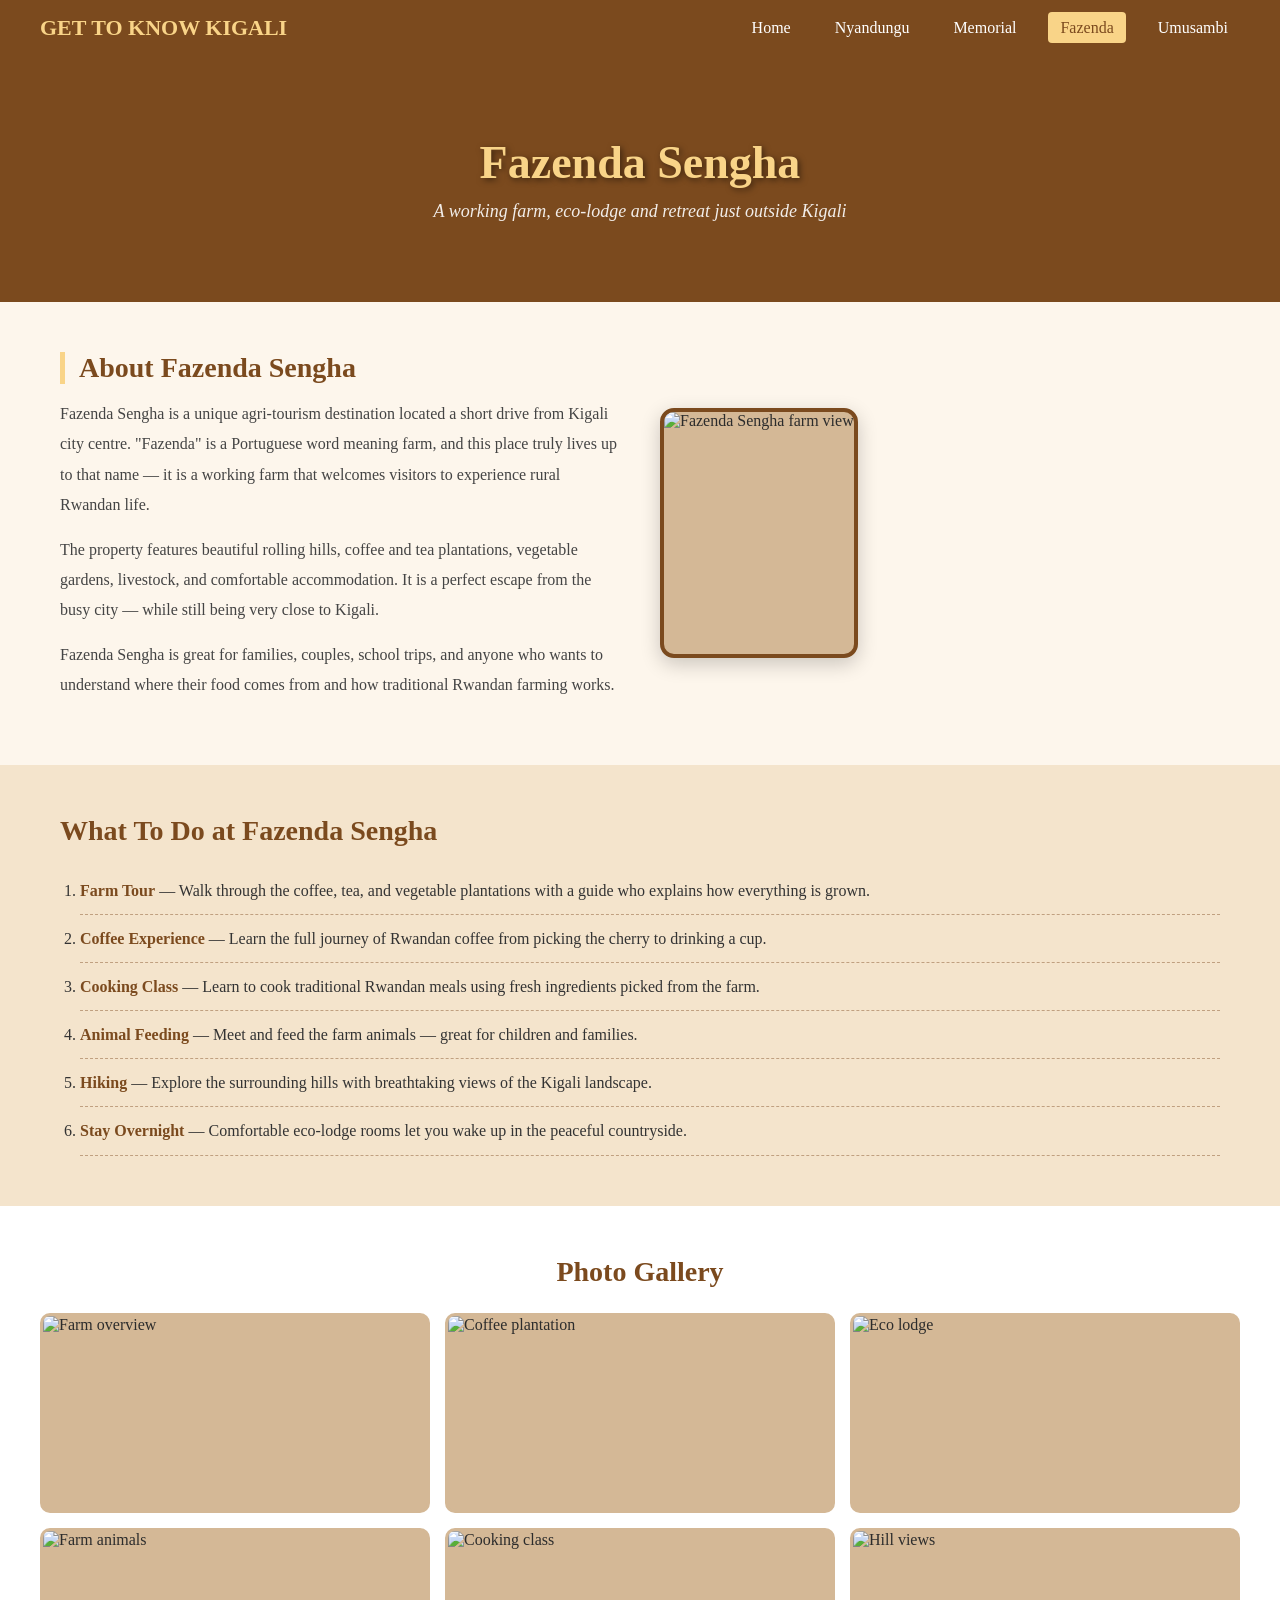
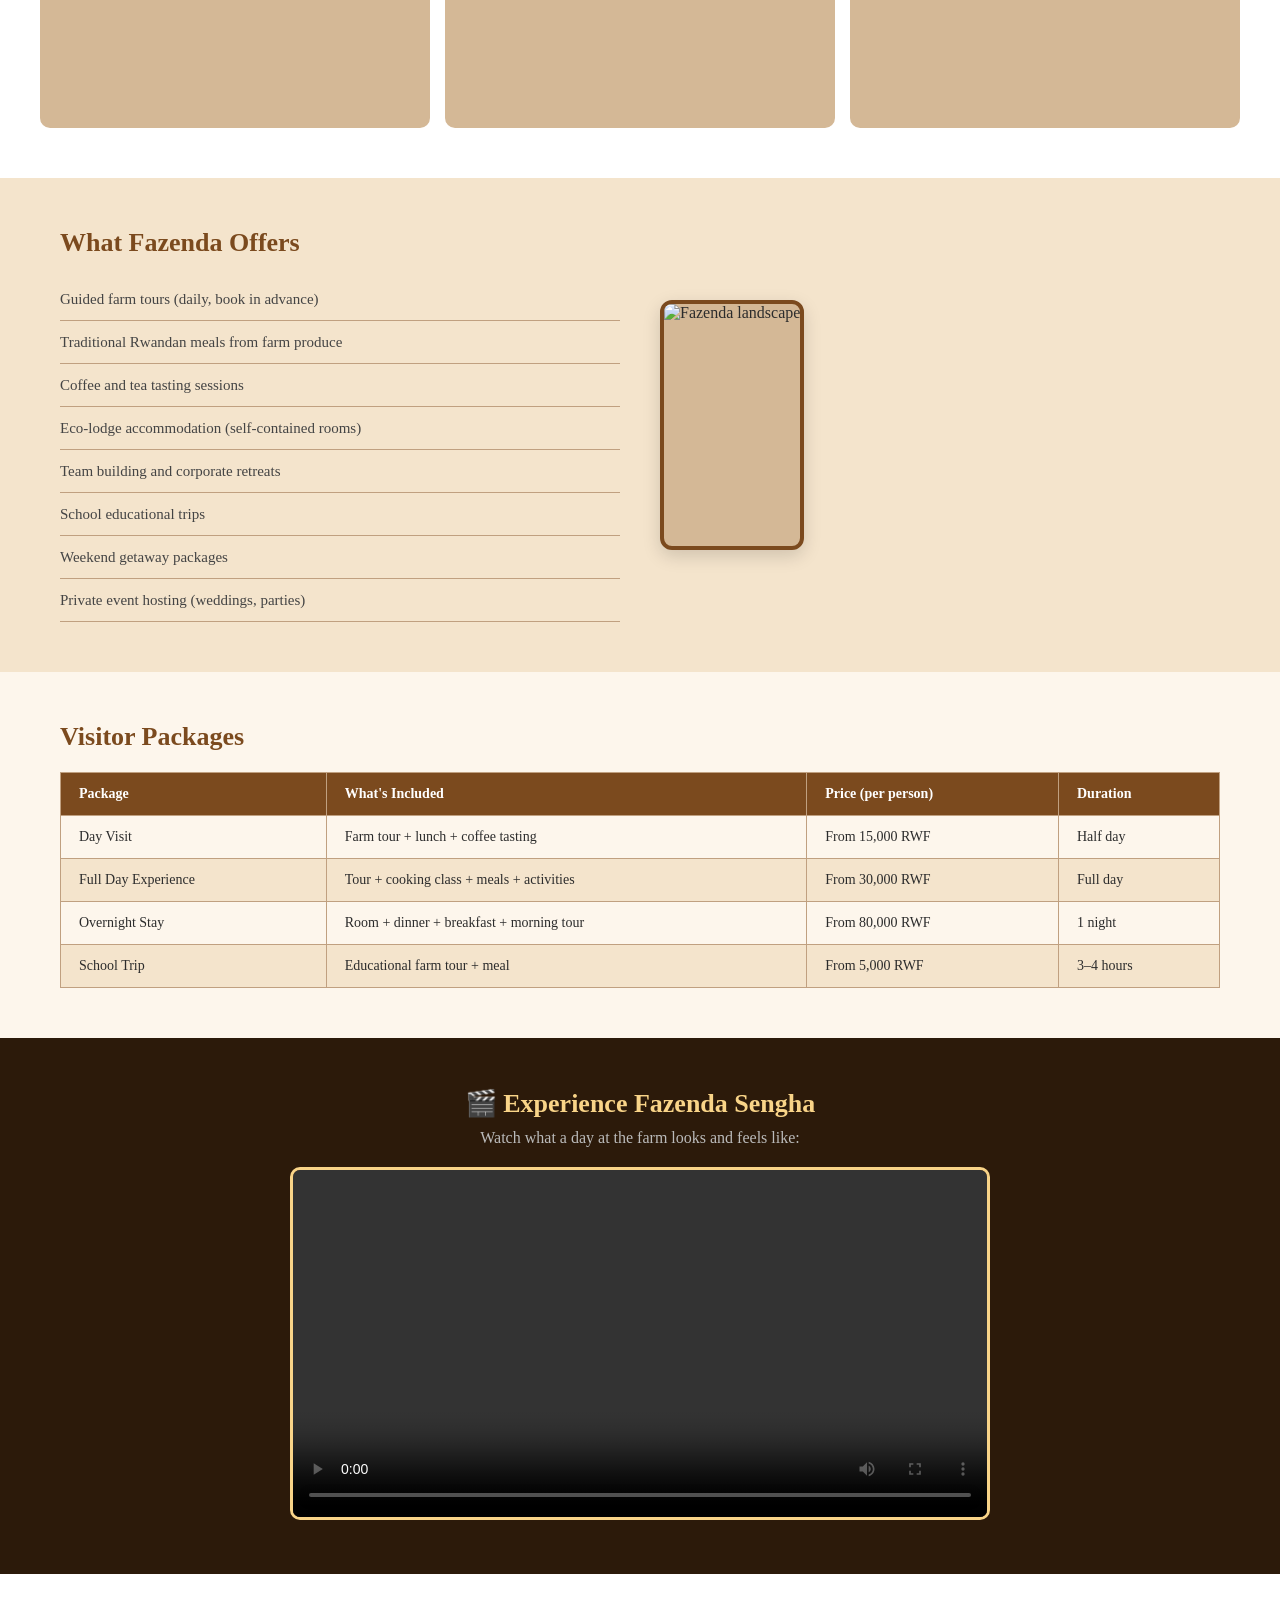
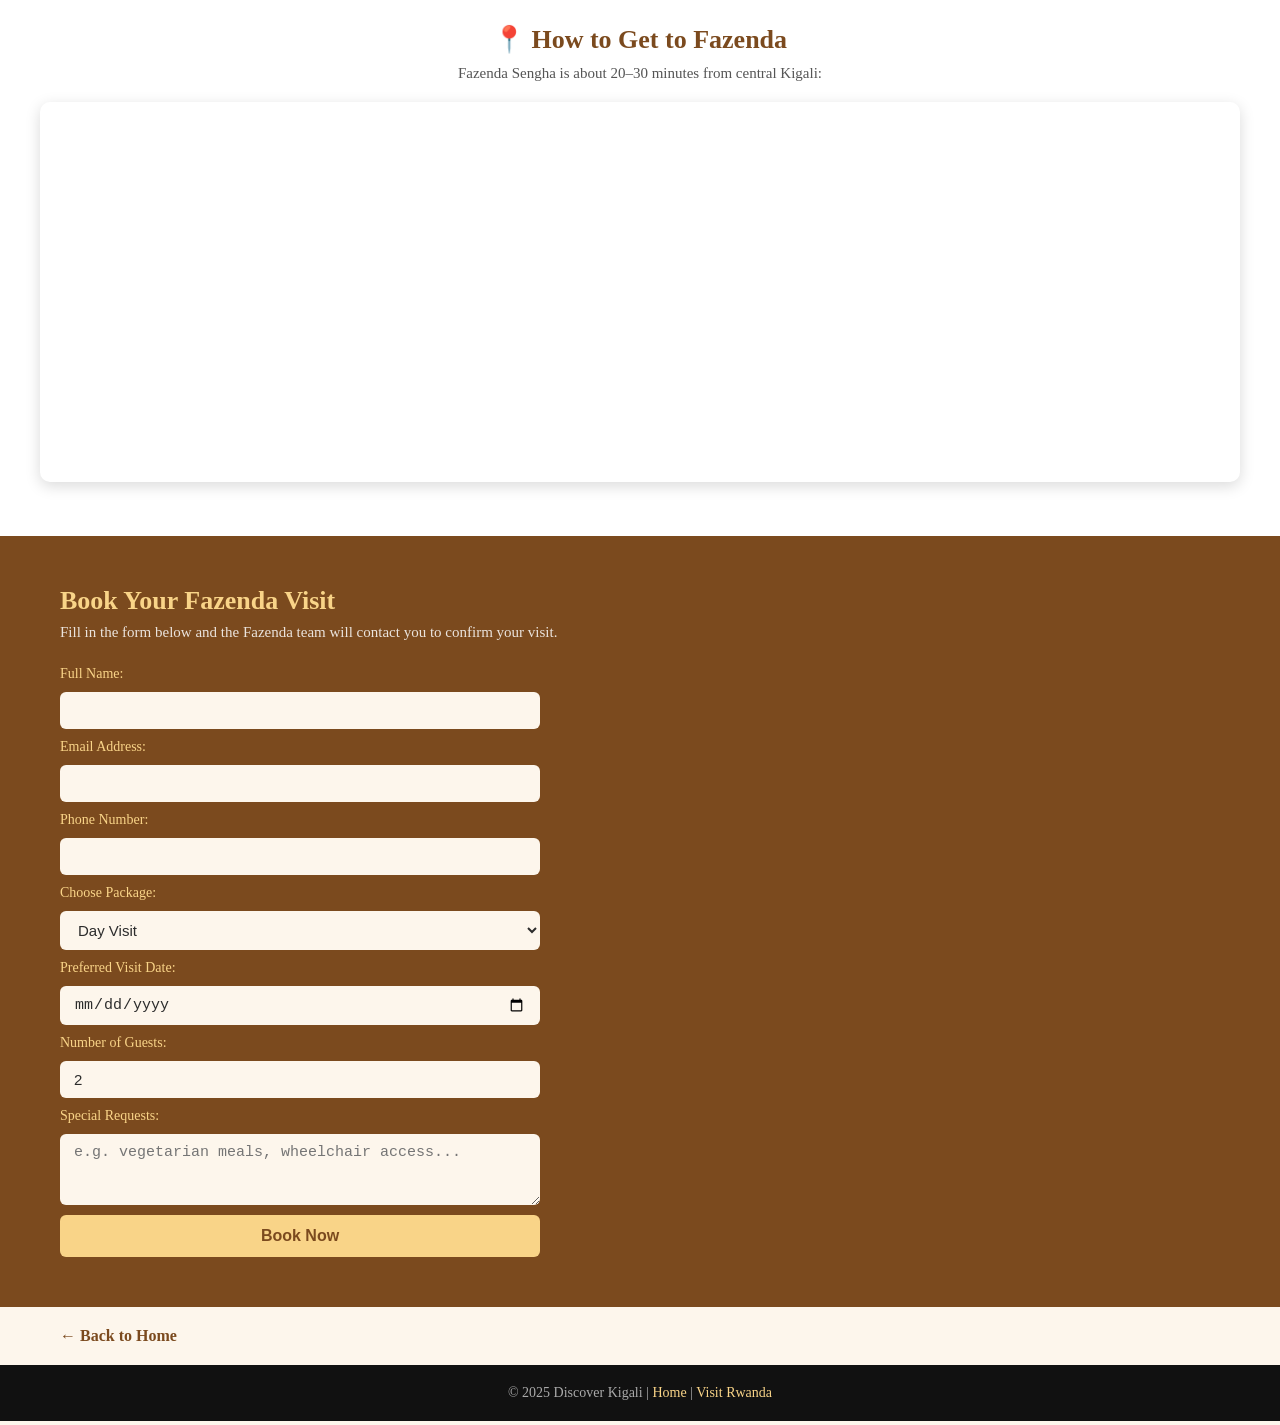
==== fazenda.html @ 255d964a "add finished web pages and README" ====
<!DOCTYPE html>
<html lang="en">
<head>
  <meta charset="UTF-8" />
  <meta name="viewport" content="width=device-width, initial-scale=1.0"/>
  <title>Fazenda Sengha - Discover Kigali</title>
  <link rel="stylesheet" href="fazenda.css" />
</head>
<body>

  <nav class="navbar">
    <div class="logo">GET TO KNOW KIGALI</div>
    <ul class="nav-links">
      <li><a href="index.html">Home</a></li>
      <li><a href="nyandungu.html">Nyandungu</a></li>
      <li><a href="genocide-memorial.html">Memorial</a></li>
      <li><a href="fazenda.html" class="active">Fazenda</a></li>
      <li><a href="umusambi.html">Umusambi</a></li>
    </ul>
  </nav>

  <header class="page-header">
    <h1> Fazenda Sengha</h1>
    <p>A working farm, eco-lodge and retreat just outside Kigali</p>
  </header>

  <section class="intro">
    <div class="intro-text">
      <h2>About Fazenda Sengha</h2>
      <p>
        Fazenda Sengha is a unique agri-tourism destination located a short drive from Kigali city centre. 
        "Fazenda" is a Portuguese word meaning farm, and this place truly lives up to that name — 
        it is a working farm that welcomes visitors to experience rural Rwandan life.
      </p>
      <p>
        The property features beautiful rolling hills, coffee and tea plantations, vegetable gardens, 
        livestock, and comfortable accommodation. It is a perfect escape from the busy city — 
        while still being very close to Kigali.
      </p>
      <p>
        Fazenda Sengha is great for families, couples, school trips, and anyone who wants 
        to understand where their food comes from and how traditional Rwandan farming works.
      </p>
    </div>
    <div class="intro-image">
      <img src="photos/fazenda-1.jpg" alt="Fazenda Sengha farm view" />
    </div>
  </section>

  <section class="activities">
    <h2>What To Do at Fazenda Sengha</h2>
    <ol class="activity-list">
      <li>
        <strong>Farm Tour</strong> — Walk through the coffee, tea, and vegetable plantations with a guide who explains how everything is grown.
      </li>
      <li>
        <strong>Coffee Experience</strong> — Learn the full journey of Rwandan coffee from picking the cherry to drinking a cup.
      </li>
      <li>
        <strong>Cooking Class</strong> — Learn to cook traditional Rwandan meals using fresh ingredients picked from the farm.
      </li>
      <li>
        <strong>Animal Feeding</strong> — Meet and feed the farm animals — great for children and families.
      </li>
      <li>
        <strong>Hiking</strong> — Explore the surrounding hills with breathtaking views of the Kigali landscape.
      </li>
      <li>
        <strong>Stay Overnight</strong> — Comfortable eco-lodge rooms let you wake up in the peaceful countryside.
      </li>
    </ol>
  </section>

  <section class="gallery">
    <h2>Photo Gallery</h2>
    <div class="gallery-grid">
      <img src="photos/fazenda-1.jpg" alt="Farm overview" />
      <img src="photos/fazenda-2.jpg" alt="Coffee plantation" />
      <img src="photos/fazenda-3.jpg" alt="Eco lodge" />
      <img src="photos/fazenda-4.jpg" alt="Farm animals" />
      <img src="photos/fazenda-5.jpg" alt="Cooking class" />
      <img src="photos/fazenda-6.jpg" alt="Hill views" />
    </div>
  </section>

  <section class="offers">
    <div class="offers-text">
      <h2>What Fazenda Offers</h2>
      <ul class="offers-list">
        <li> Guided farm tours (daily, book in advance)</li>
        <li> Traditional Rwandan meals from farm produce</li>
        <li> Coffee and tea tasting sessions</li>
        <li> Eco-lodge accommodation (self-contained rooms)</li>
        <li> Team building and corporate retreats</li>
        <li> School educational trips</li>
        <li> Weekend getaway packages</li>
        <li> Private event hosting (weddings, parties)</li>
      </ul>
    </div>
    <div class="offers-image">
      <img src="photos/fazenda-extra.jpg" alt="Fazenda landscape" />
    </div>
  </section>

  <section class="table-section">
    <h2>Visitor Packages</h2>
    <table>
      <thead>
        <tr>
          <th>Package</th>
          <th>What's Included</th>
          <th>Price (per person)</th>
          <th>Duration</th>
        </tr>
      </thead>
      <tbody>
        <tr>
          <td>Day Visit</td>
          <td>Farm tour + lunch + coffee tasting</td>
          <td>From 15,000 RWF</td>
          <td>Half day</td>
        </tr>
        <tr>
          <td>Full Day Experience</td>
          <td>Tour + cooking class + meals + activities</td>
          <td>From 30,000 RWF</td>
          <td>Full day</td>
        </tr>
        <tr>
          <td>Overnight Stay</td>
          <td>Room + dinner + breakfast + morning tour</td>
          <td>From 80,000 RWF</td>
          <td>1 night</td>
        </tr>
        <tr>
          <td>School Trip</td>
          <td>Educational farm tour + meal</td>
          <td>From 5,000 RWF</td>
          <td>3–4 hours</td>
        </tr>
      </tbody>
    </table>
  </section>

  <section class="video-section">
    <h2>🎬 Experience Fazenda Sengha</h2>
    <p>Watch what a day at the farm looks and feels like:</p>
    
    <video controls width="700">
      <source src="videos/fazenda.mp4" type="video/mp4" />
      Your browser does not support the video element.
    </video>
  </section>

  <section class="map-section">
    <h2>📍 How to Get to Fazenda</h2>
    <p>Fazenda Sengha is about 20–30 minutes from central Kigali:</p>
    <iframe
      src="https://www.google.com/maps/embed?pb=!1m18!1m12!1m3!1d63799!2d30.1!3d-1.85!2m3!1f0!2f0!3f0!3m2!1i1024!2i768!4f13.1!3m3!1m2!1s0x0%3A0x0!2zFazenda+Sengha!5e0!3m2!1sen!2srw!4v1680000000000"
      width="100%" height="380" style="border:0;" allowfullscreen="" loading="lazy">
    </iframe>
  </section>

  <section class="form-section">
    <h2>Book Your Fazenda Visit</h2>
    <p>Fill in the form below and the Fazenda team will contact you to confirm your visit.</p>
    <form>
      <label for="name">Full Name:</label>
      <input type="text" id="name" placeholder="" required />

      <label for="email">Email Address:</label>
      <input type="email" id="email" />

      <label for="phone">Phone Number:</label>
      <input type="tel" id="phone"  />

      <label for="package">Choose Package:</label>
      <select id="package">
        <option>Day Visit</option>
        <option>Full Day Experience</option>
        <option>Overnight Stay</option>
        <option>School Trip</option>
      </select>

      <label for="date">Preferred Visit Date:</label>
      <input type="date" id="date" />

      <label for="guests">Number of Guests:</label>
      <input type="number" id="guests" min="1" max="50" value="2" />

      <label for="notes">Special Requests:</label>
      <textarea id="notes" rows="3" placeholder="e.g. vegetarian meals, wheelchair access..."></textarea>

      <button type="submit">Book Now</button>
    </form>
  </section>

  <div class="back-link">
    <a href="index.html">← Back to Home</a>
  </div>


  <footer>
    <p>© 2025 Discover Kigali | <a href="index.html">Home</a> | <a href="https://www.visitrwanda.com" target="_blank">Visit Rwanda</a></p>
  </footer>

</body>
</html>
---- fazenda.css ----
* {
  margin: 0;
  padding: 0;
  box-sizing: border-box;
}

body {
  font-family: 'Georgia', serif;
  background-color: #fdf6ec;
  color: #2c2c2c;
}


.navbar {
  display: flex;
  justify-content: space-between;
  align-items: center;
  background-color: #7b4a1e;     
  padding: 15px 40px;
  position: sticky;
  top: 0;
  z-index: 100;
}

.logo {
  color: #f9d488;
  font-size: 22px;
  font-weight: bold;
}

.nav-links {
  list-style: none;
  display: flex;
  gap: 20px;
}

.nav-links a {
  color: white;
  text-decoration: none;
  padding: 7px 12px;
  border-radius: 4px;
  transition: background 0.3s;
}

.nav-links a:hover,
.nav-links a.active {
  background-color: #f9d488;
  color: #7b4a1e;
}


.page-header {
  background-image: url('photos/fazenda-header.jpg');
  background-size: cover;
  background-position: center;
  background-color: #7b4a1e; /* fallback */
  color: white;
  text-align: center;
  padding: 80px 20px;
}

.page-header h1 {
  font-size: 46px;
  color: #f9d488;
  margin-bottom: 12px;
  text-shadow: 2px 2px 6px rgba(0,0,0,0.5);
}

.page-header p {
  font-size: 18px;
  opacity: 0.9;
  font-style: italic;
}


.intro {
  display: flex;
  gap: 40px;
  padding: 50px 60px;
  align-items: center;
}

.intro-text {
  flex: 1;
}

.intro-text h2 {
  font-size: 28px;
  color: #7b4a1e;
  margin-bottom: 15px;
  border-left: 5px solid #f9d488;
  padding-left: 14px;
}

.intro-text p {
  font-size: 16px;
  line-height: 1.9;
  margin-bottom: 14px;
  color: #444;
}

.intro-image {
  flex: 1;
}

/* IMAGE STYLING */
.intro-image img {
  width: 100%;
  border-radius: 14px;
  border: 4px solid #7b4a1e;
  box-shadow: 0 6px 20px rgba(0,0,0,0.2);
  background-color: #d4b896;
  min-height: 250px;
  object-fit: cover;
}


.activities {
  background-color: #f4e4cc;
  padding: 50px 60px;
}

.activities h2 {
  font-size: 28px;
  color: #7b4a1e;
  margin-bottom: 20px;
}

.activity-list {
  padding-left: 20px;
}

.activity-list li {
  font-size: 16px;
  padding: 10px 0;
  border-bottom: 1px dashed #c0a080;
  line-height: 1.7;
  color: #333;
}

.activity-list li strong {
  color: #7b4a1e;
}


.gallery {
  padding: 50px 40px;
  background-color: #fff;
}

.gallery h2 {
  font-size: 28px;
  color: #7b4a1e;
  margin-bottom: 25px;
  text-align: center;
}


.gallery-grid {
  display: grid;
  grid-template-columns: repeat(3, 1fr);
  gap: 15px;
}

.gallery-grid img {
  width: 100%;
  height: 200px;
  object-fit: cover;
  border-radius: 10px;
  border: 3px solid #d4b896;
  background-color: #d4b896;
  transition: transform 0.3s, border-color 0.3s;
}

.gallery-grid img:hover {
  transform: scale(1.04);
  border-color: #7b4a1e;
}

.offers {
  display: flex;
  gap: 40px;
  padding: 50px 60px;
  background-color: #f4e4cc;
  align-items: center;
}

.offers-text {
  flex: 1;
}

.offers-text h2 {
  font-size: 26px;
  color: #7b4a1e;
  margin-bottom: 20px;
}


.offers-list {
  list-style: none;
  padding: 0;
}

.offers-list li {
  font-size: 15px;
  padding: 9px 0;
  border-bottom: 1px solid #c0a080;
  line-height: 1.6;
  color: #444;
}

.offers-image {
  flex: 1;
}

.offers-image img {
  width: 100%;
  border-radius: 12px;
  border: 4px solid #7b4a1e;
  box-shadow: 0 6px 18px rgba(0,0,0,0.15);
  background-color: #d4b896;
  min-height: 250px;
  object-fit: cover;
}
.table-section {
  padding: 50px 60px;
  background-color: #fdf6ec;
}

.table-section h2 {
  font-size: 26px;
  color: #7b4a1e;
  margin-bottom: 20px;
}

table {
  width: 100%;
  border-collapse: collapse;
}

th, td {
  padding: 13px 18px;
  border: 1px solid #c0a080;
  font-size: 14px;
  text-align: left;
}

th {
  background-color: #7b4a1e;
  color: white;
}

tr:nth-child(even) {
  background-color: #f4e4cc;
}


.video-section {
  background-color: #2c1a0a;
  color: white;
  padding: 50px;
  text-align: center;
}

.video-section h2 {
  font-size: 26px;
  color: #f9d488;
  margin-bottom: 10px;
}

.video-section p {
  color: #bbb;
  margin-bottom: 20px;
}

.video-section video {
  border-radius: 10px;
  border: 3px solid #f9d488;
  max-width: 100%;
  background-color: #7b4a1e;
  min-height: 200px;
}



.map-section {
  padding: 50px 40px;
  text-align: center;
  background-color: #fff;
}

.map-section h2 {
  font-size: 26px;
  color: #7b4a1e;
  margin-bottom: 10px;
}

.map-section p {
  margin-bottom: 20px;
  font-size: 15px;
  color: #555;
}

.map-section iframe {
  border-radius: 10px;
  box-shadow: 0 4px 15px rgba(0,0,0,0.15);
}

.form-section {
  background-color: #7b4a1e;
  color: white;
  padding: 50px 60px;
}

.form-section h2 {
  font-size: 26px;
  color: #f9d488;
  margin-bottom: 8px;
}

.form-section p {
  margin-bottom: 25px;
  opacity: 0.85;
  font-size: 15px;
}

.form-section form {
  display: flex;
  flex-direction: column;
  max-width: 480px;
  gap: 10px;
}

.form-section label {
  font-size: 14px;
  color: #f9d488;
}

.form-section input,
.form-section select,
.form-section textarea {
  padding: 10px 14px;
  border: none;
  border-radius: 6px;
  font-size: 15px;
  background-color: #fdf6ec;
  color: #2c2c2c;
}

.form-section button {
  padding: 12px;
  background-color: #f9d488;
  color: #7b4a1e;
  border: none;
  border-radius: 6px;
  font-size: 16px;
  font-weight: bold;
  cursor: pointer;
  transition: background 0.3s;
}

.form-section button:hover {
  background-color: #e0b840;
}

.back-link {
  padding: 20px 60px;
  background-color: #fdf6ec;
}

.back-link a {
  color: #7b4a1e;
  font-weight: bold;
  text-decoration: none;
  font-size: 16px;
}

.back-link a:hover {
  text-decoration: underline;
}

footer {
  background-color: #111;
  color: #aaa;
  text-align: center;
  padding: 20px;
  font-size: 14px;
}

footer a {
  color: #f9d488;
  text-decoration: none;
}

footer a:hover {
  text-decoration: underline;
}
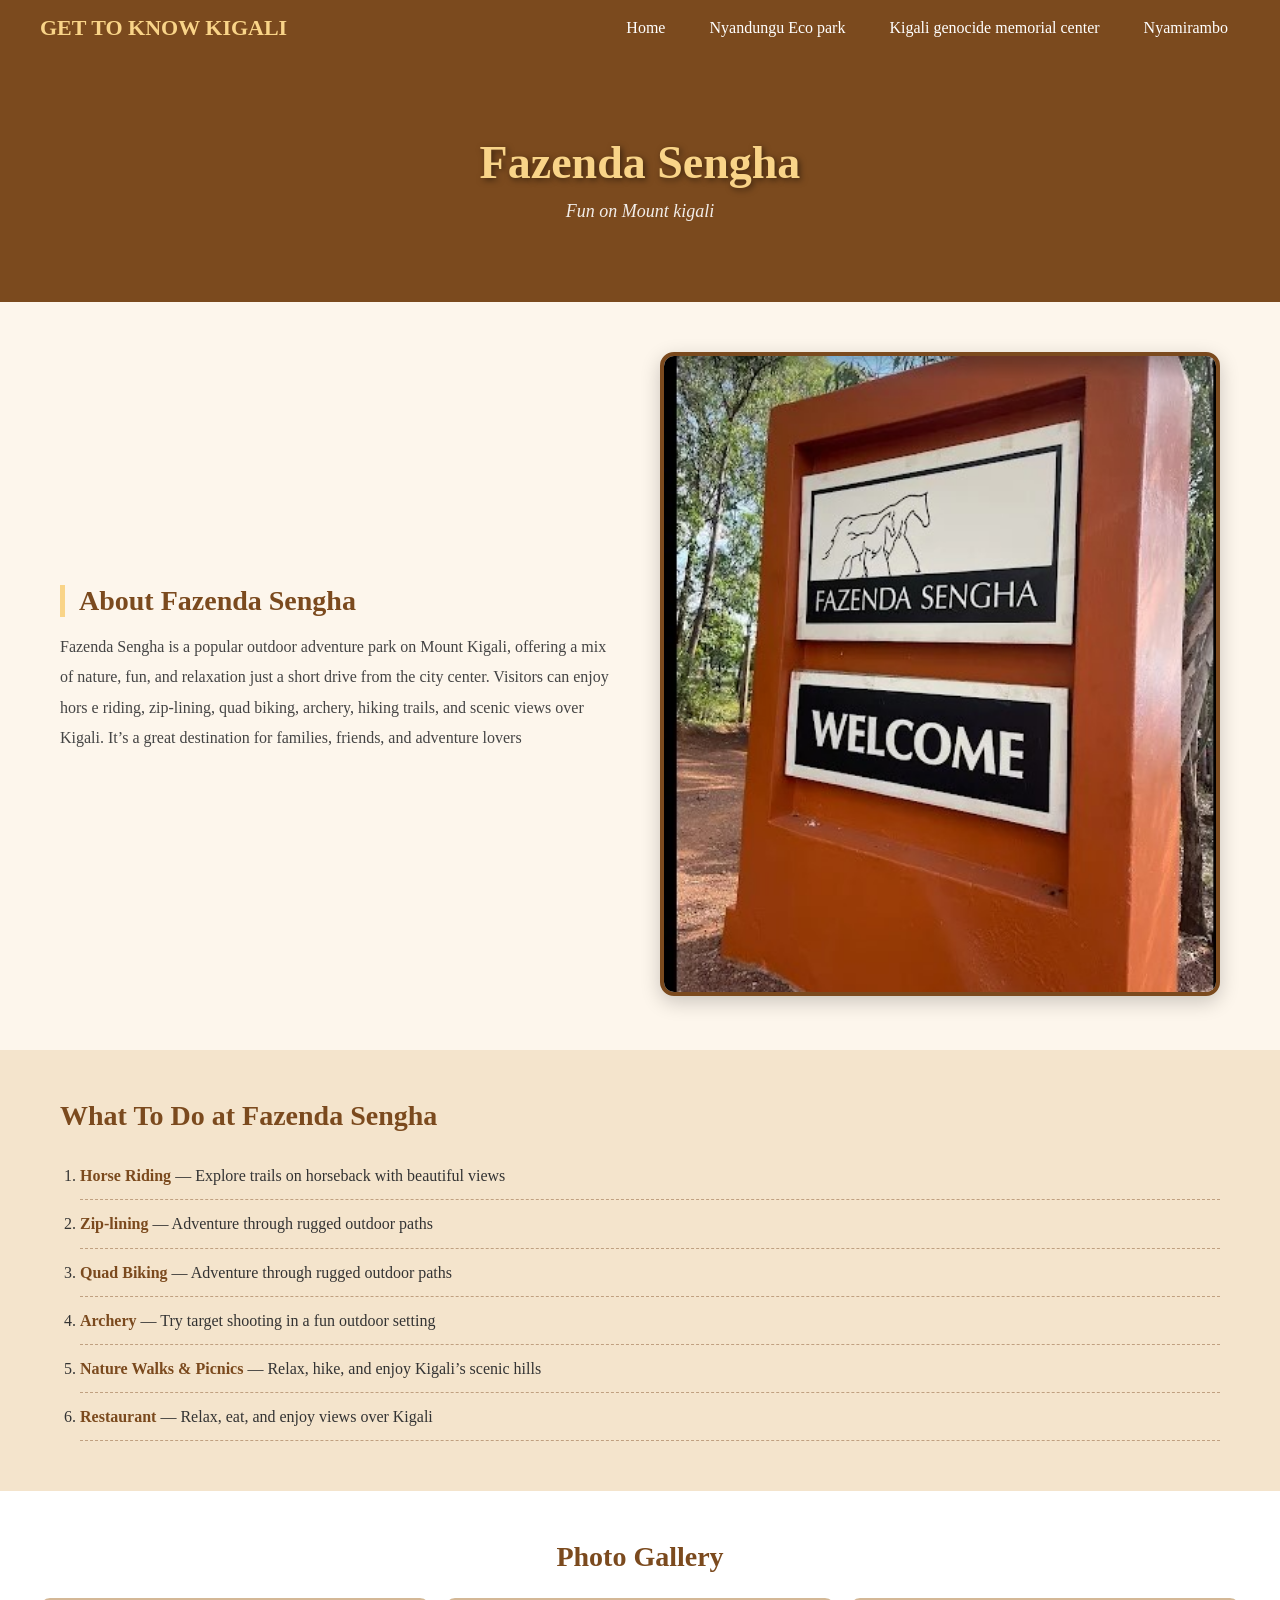
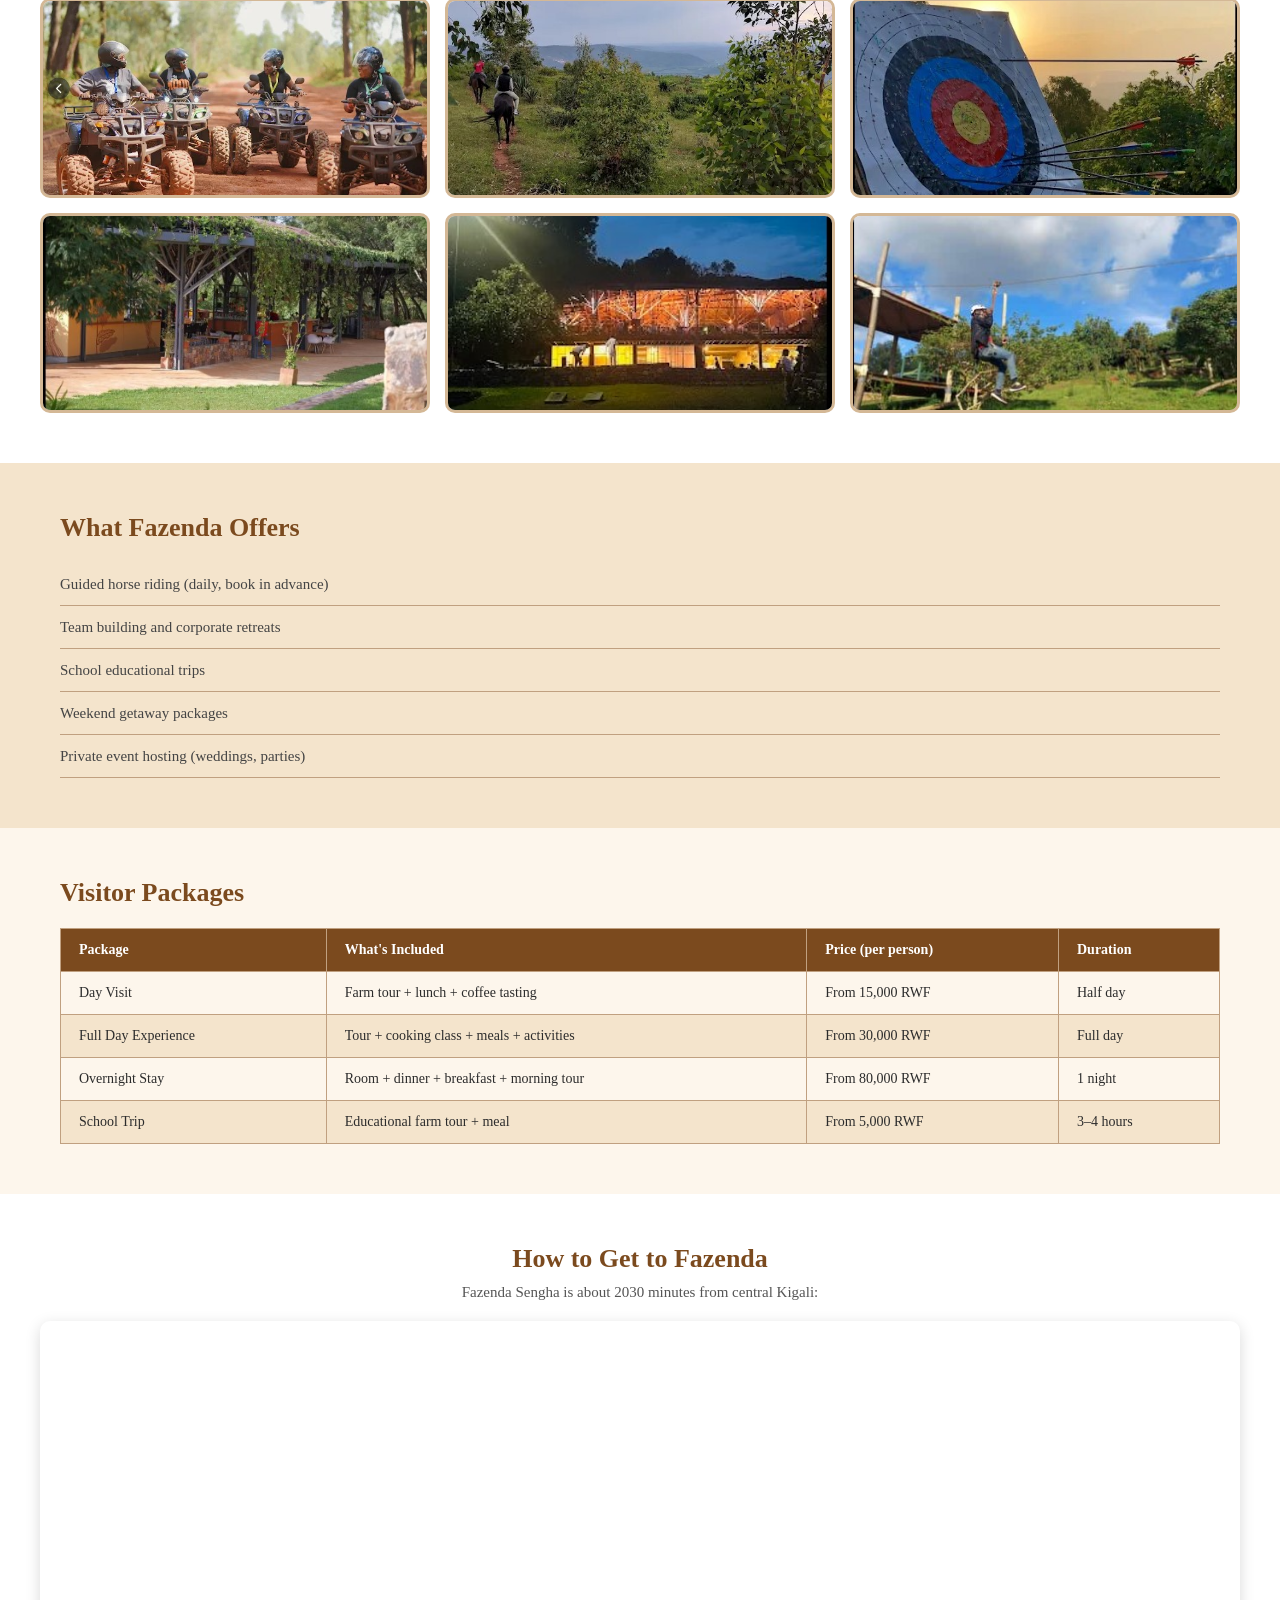
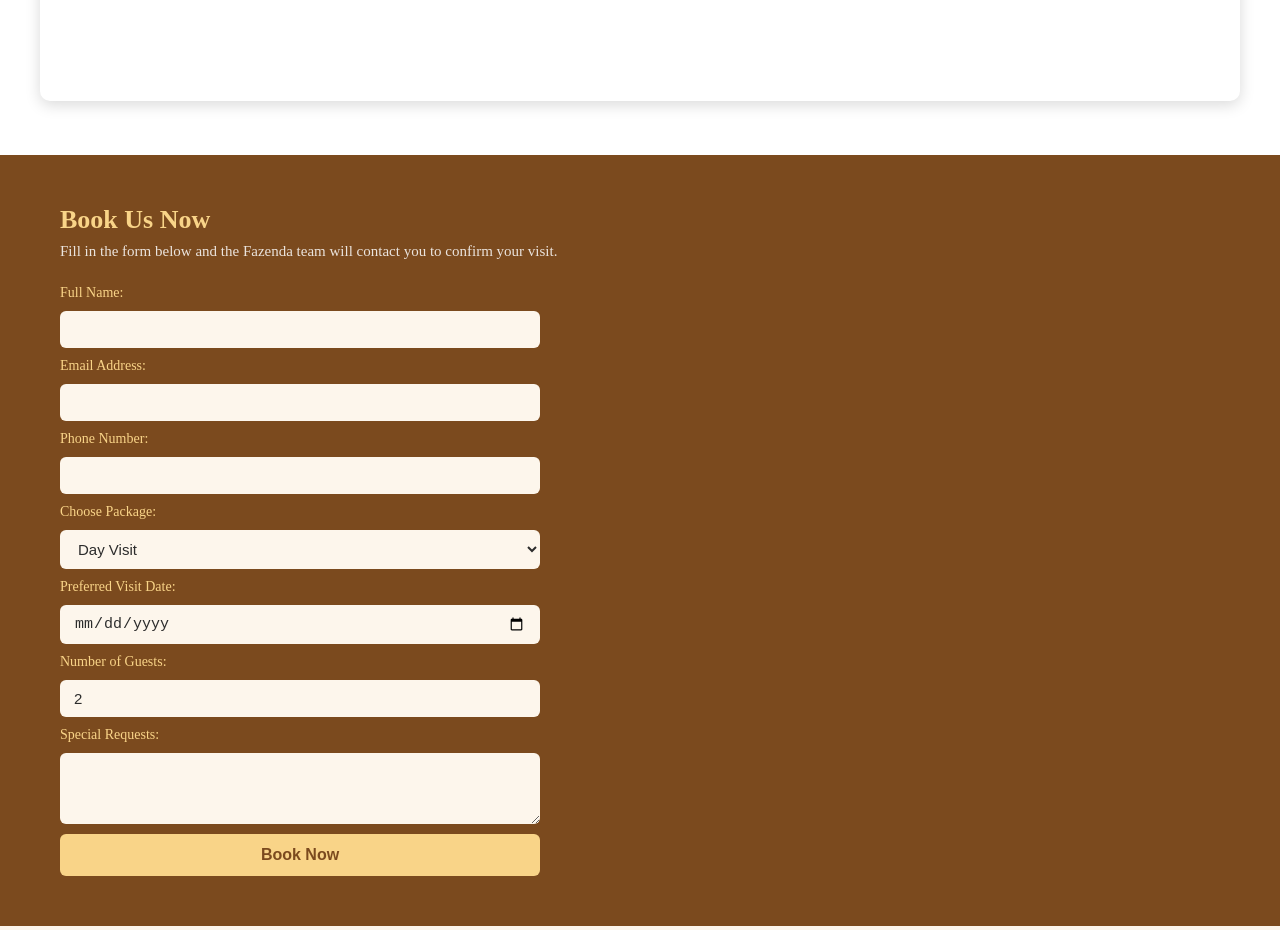
==== commit 6eb43ebc: "Update Kigali tourism website content and images" ====
--- a/fazenda.html
+++ b/fazenda.html
@@ -12,38 +12,31 @@
     <div class="logo">GET TO KNOW KIGALI</div>
     <ul class="nav-links">
       <li><a href="index.html">Home</a></li>
-      <li><a href="nyandungu.html">Nyandungu</a></li>
-      <li><a href="genocide-memorial.html">Memorial</a></li>
-      <li><a href="fazenda.html" class="active">Fazenda</a></li>
-      <li><a href="umusambi.html">Umusambi</a></li>
+      <li><a href="nyandungu.html">Nyandungu Eco park</a></li>
+      <li><a href="k memorial.html">Kigali genocide memorial center</a></li>
+      <li><a href="marange.html">Nyamirambo</a></li>
     </ul>
   </nav>
 
   <header class="page-header">
     <h1> Fazenda Sengha</h1>
-    <p>A working farm, eco-lodge and retreat just outside Kigali</p>
+    <p>Fun on Mount kigali</p>
   </header>
 
   <section class="intro">
     <div class="intro-text">
       <h2>About Fazenda Sengha</h2>
       <p>
-        Fazenda Sengha is a unique agri-tourism destination located a short drive from Kigali city centre. 
-        "Fazenda" is a Portuguese word meaning farm, and this place truly lives up to that name — 
-        it is a working farm that welcomes visitors to experience rural Rwandan life.
+       Fazenda Sengha is a popular outdoor adventure park on 
+       Mount Kigali, offering a mix of nature, fun, and relaxation
+        just a short drive from the city center. Visitors can enjoy hors
+        e riding, zip-lining, quad biking, archery, hiking trails, and scenic
+        views over Kigali. It’s a great destination for families, friends, and adventure lovers
       </p>
-      <p>
-        The property features beautiful rolling hills, coffee and tea plantations, vegetable gardens, 
-        livestock, and comfortable accommodation. It is a perfect escape from the busy city — 
-        while still being very close to Kigali.
-      </p>
-      <p>
-        Fazenda Sengha is great for families, couples, school trips, and anyone who wants 
-        to understand where their food comes from and how traditional Rwandan farming works.
-      </p>
+    
     </div>
     <div class="intro-image">
-      <img src="photos/fazenda-1.jpg" alt="Fazenda Sengha farm view" />
+      <img src="video/fz1.jpg" alt="Fazenda Sengha farm view" />
     </div>
   </section>
 
@@ -51,35 +44,36 @@
     <h2>What To Do at Fazenda Sengha</h2>
     <ol class="activity-list">
       <li>
-        <strong>Farm Tour</strong> — Walk through the coffee, tea, and vegetable plantations with a guide who explains how everything is grown.
+        <strong>Horse Riding</strong> — Explore trails on horseback with beautiful views
       </li>
       <li>
-        <strong>Coffee Experience</strong> — Learn the full journey of Rwandan coffee from picking the cherry to drinking a cup.
+        <strong>Zip-lining</strong> — Adventure through rugged outdoor paths
       </li>
       <li>
-        <strong>Cooking Class</strong> — Learn to cook traditional Rwandan meals using fresh ingredients picked from the farm.
+        <strong>Quad Biking</strong> — Adventure through rugged outdoor paths
       </li>
       <li>
-        <strong>Animal Feeding</strong> — Meet and feed the farm animals — great for children and families.
+        <strong>Archery</strong> — Try target shooting in a fun outdoor setting
       </li>
       <li>
-        <strong>Hiking</strong> — Explore the surrounding hills with breathtaking views of the Kigali landscape.
+        <strong>Nature Walks & Picnics</strong> — Relax, hike, and enjoy Kigali’s scenic hills
       </li>
       <li>
-        <strong>Stay Overnight</strong> — Comfortable eco-lodge rooms let you wake up in the peaceful countryside.
+        <strong>Restaurant</strong> — Relax, eat, and enjoy views over Kigali
       </li>
+      
     </ol>
   </section>
 
   <section class="gallery">
     <h2>Photo Gallery</h2>
     <div class="gallery-grid">
-      <img src="photos/fazenda-1.jpg" alt="Farm overview" />
-      <img src="photos/fazenda-2.jpg" alt="Coffee plantation" />
-      <img src="photos/fazenda-3.jpg" alt="Eco lodge" />
-      <img src="photos/fazenda-4.jpg" alt="Farm animals" />
-      <img src="photos/fazenda-5.jpg" alt="Cooking class" />
-      <img src="photos/fazenda-6.jpg" alt="Hill views" />
+      <img src="video/fz2.jpg" alt="Farm overview" />
+      <img src="video/fz3.jpg" alt="Coffee plantation" />
+      <img src="video/fz4.jpg" alt="Eco lodge" />
+      <img src="video/fz5.jpg" alt="Farm animals" />
+      <img src="video/fz7.jpg" alt="Cooking class" />
+      <img src="video/fz6.jpg" alt="Hill views" />
     </div>
   </section>
 
@@ -87,18 +81,12 @@
     <div class="offers-text">
       <h2>What Fazenda Offers</h2>
       <ul class="offers-list">
-        <li> Guided farm tours (daily, book in advance)</li>
-        <li> Traditional Rwandan meals from farm produce</li>
-        <li> Coffee and tea tasting sessions</li>
-        <li> Eco-lodge accommodation (self-contained rooms)</li>
-        <li> Team building and corporate retreats</li>
+        <li> Guided horse riding (daily, book in advance)</li>
+      <li> Team building and corporate retreats</li>
         <li> School educational trips</li>
         <li> Weekend getaway packages</li>
         <li> Private event hosting (weddings, parties)</li>
       </ul>
-    </div>
-    <div class="offers-image">
-      <img src="photos/fazenda-extra.jpg" alt="Fazenda landscape" />
     </div>
   </section>
 
@@ -142,19 +130,9 @@
     </table>
   </section>
 
-  <section class="video-section">
-    <h2>🎬 Experience Fazenda Sengha</h2>
-    <p>Watch what a day at the farm looks and feels like:</p>
-    
-    <video controls width="700">
-      <source src="videos/fazenda.mp4" type="video/mp4" />
-      Your browser does not support the video element.
-    </video>
-  </section>
-
   <section class="map-section">
-    <h2>📍 How to Get to Fazenda</h2>
-    <p>Fazenda Sengha is about 20–30 minutes from central Kigali:</p>
+    <h2> How to Get to Fazenda</h2>
+    <p>Fazenda Sengha is about 2030 minutes from central Kigali:</p>
     <iframe
       src="https://www.google.com/maps/embed?pb=!1m18!1m12!1m3!1d63799!2d30.1!3d-1.85!2m3!1f0!2f0!3f0!3m2!1i1024!2i768!4f13.1!3m3!1m2!1s0x0%3A0x0!2zFazenda+Sengha!5e0!3m2!1sen!2srw!4v1680000000000"
       width="100%" height="380" style="border:0;" allowfullscreen="" loading="lazy">
@@ -162,7 +140,7 @@
   </section>
 
   <section class="form-section">
-    <h2>Book Your Fazenda Visit</h2>
+    <h2>Book Us Now</h2>
     <p>Fill in the form below and the Fazenda team will contact you to confirm your visit.</p>
     <form>
       <label for="name">Full Name:</label>
@@ -189,20 +167,12 @@
       <input type="number" id="guests" min="1" max="50" value="2" />
 
       <label for="notes">Special Requests:</label>
-      <textarea id="notes" rows="3" placeholder="e.g. vegetarian meals, wheelchair access..."></textarea>
+      <textarea id="notes" rows="3" ></textarea>
 
       <button type="submit">Book Now</button>
+      
     </form>
   </section>
 
-  <div class="back-link">
-    <a href="index.html">← Back to Home</a>
-  </div>
-
-
-  <footer>
-    <p>© 2025 Discover Kigali | <a href="index.html">Home</a> | <a href="https://www.visitrwanda.com" target="_blank">Visit Rwanda</a></p>
-  </footer>
-
 </body>
 </html>
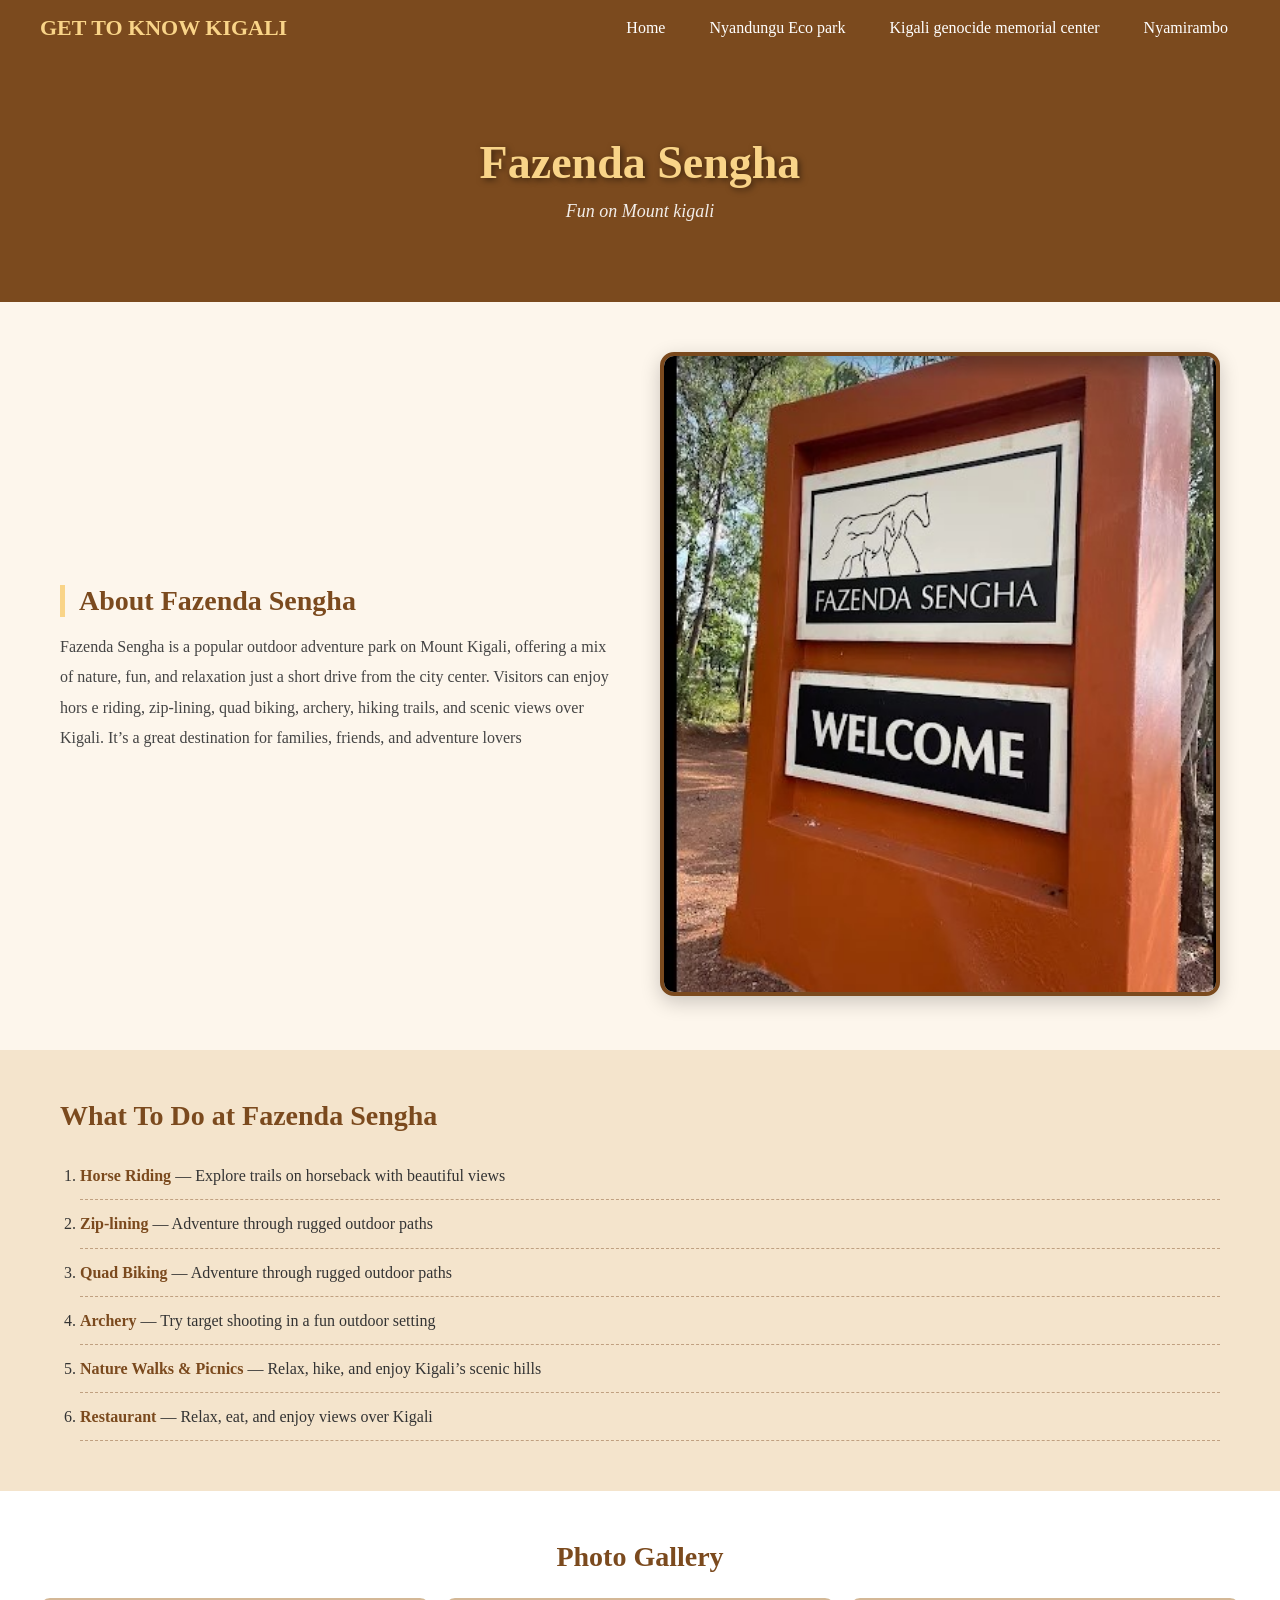
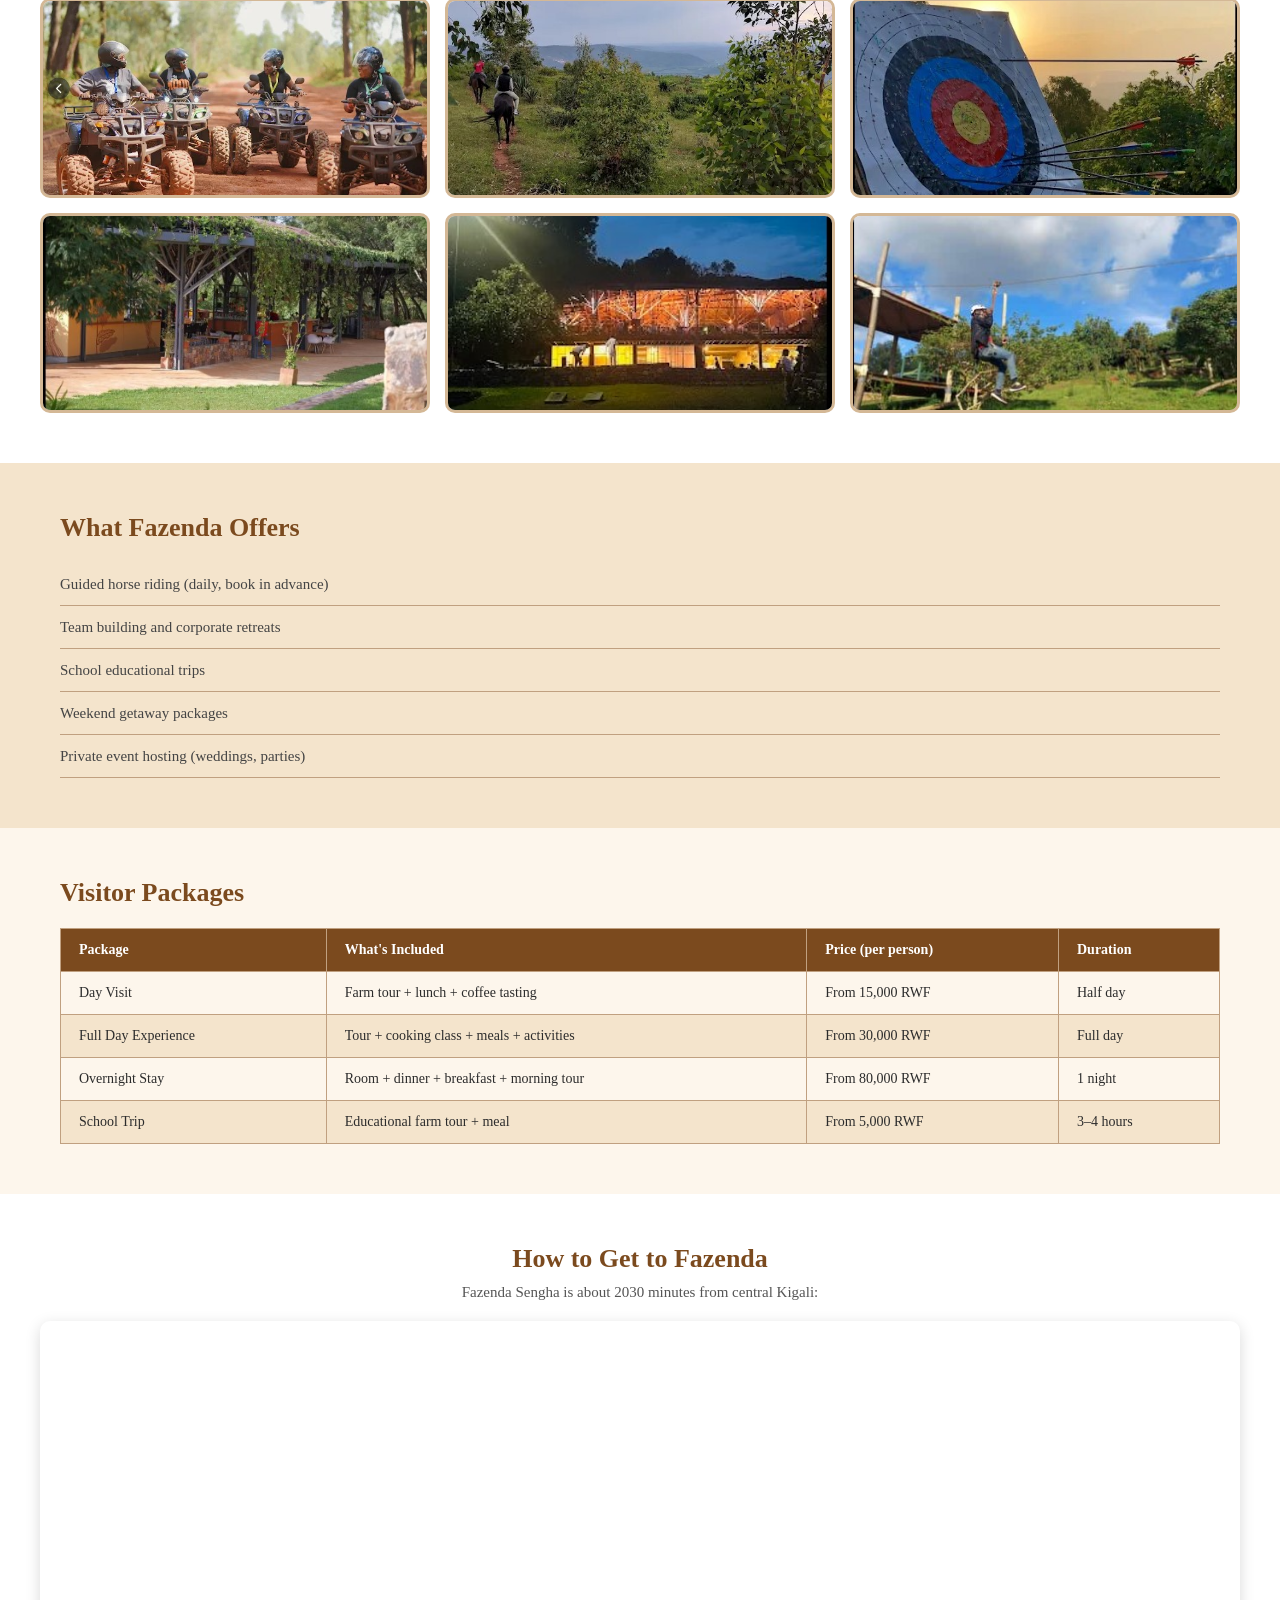
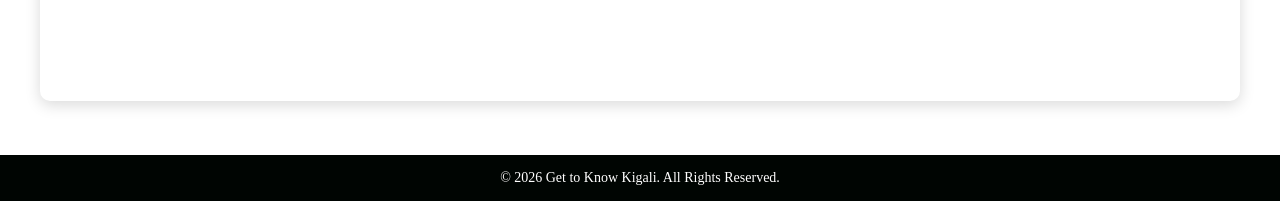
==== commit 2ed79c85: "add responsiveness" ====
--- a/fazenda.html
+++ b/fazenda.html
@@ -138,41 +138,9 @@
       width="100%" height="380" style="border:0;" allowfullscreen="" loading="lazy">
     </iframe>
   </section>
+</body>
+<footer>
+  <p> &copy; 2026 Get to Know Kigali. All Rights Reserved.</p>
+</footer>
 
-  <section class="form-section">
-    <h2>Book Us Now</h2>
-    <p>Fill in the form below and the Fazenda team will contact you to confirm your visit.</p>
-    <form>
-      <label for="name">Full Name:</label>
-      <input type="text" id="name" placeholder="" required />
-
-      <label for="email">Email Address:</label>
-      <input type="email" id="email" />
-
-      <label for="phone">Phone Number:</label>
-      <input type="tel" id="phone"  />
-
-      <label for="package">Choose Package:</label>
-      <select id="package">
-        <option>Day Visit</option>
-        <option>Full Day Experience</option>
-        <option>Overnight Stay</option>
-        <option>School Trip</option>
-      </select>
-
-      <label for="date">Preferred Visit Date:</label>
-      <input type="date" id="date" />
-
-      <label for="guests">Number of Guests:</label>
-      <input type="number" id="guests" min="1" max="50" value="2" />
-
-      <label for="notes">Special Requests:</label>
-      <textarea id="notes" rows="3" ></textarea>
-
-      <button type="submit">Book Now</button>
-      
-    </form>
-  </section>
-
-</body>
 </html>
--- a/fazenda.css
+++ b/fazenda.css
@@ -4,6 +4,11 @@
   margin: 0;
   padding: 0;
   box-sizing: border-box;
+}
+html,body{
+width:100%;
+max-width:100%;
+overflow-x:hidden;
 }
 
 body {
@@ -105,7 +110,7 @@
   flex: 1;
 }
 
-/* IMAGE STYLING */
+
 .intro-image img {
   width: 100%;
   border-radius: 14px;
@@ -130,6 +135,7 @@
 
 .activity-list {
   padding-left: 20px;
+  align-items: center;
 }
 
 .activity-list li {
@@ -255,35 +261,6 @@
 tr:nth-child(even) {
   background-color: #f4e4cc;
 }
-
-
-.video-section {
-  background-color: #2c1a0a;
-  color: white;
-  padding: 50px;
-  text-align: center;
-}
-
-.video-section h2 {
-  font-size: 26px;
-  color: #f9d488;
-  margin-bottom: 10px;
-}
-
-.video-section p {
-  color: #bbb;
-  margin-bottom: 20px;
-}
-
-.video-section video {
-  border-radius: 10px;
-  border: 3px solid #f9d488;
-  max-width: 100%;
-  background-color: #7b4a1e;
-  min-height: 200px;
-}
-
-
 
 .map-section {
   padding: 50px 40px;
@@ -364,36 +341,163 @@
 .form-section button:hover {
   background-color: #e0b840;
 }
-
-.back-link {
-  padding: 20px 60px;
-  background-color: #fdf6ec;
-}
-
-.back-link a {
-  color: #7b4a1e;
-  font-weight: bold;
-  text-decoration: none;
-  font-size: 16px;
-}
-
-.back-link a:hover {
-  text-decoration: underline;
-}
-
 footer {
-  background-color: #111;
-  color: #aaa;
-  text-align: center;
-  padding: 20px;
-  font-size: 14px;
-}
-
-footer a {
-  color: #f9d488;
-  text-decoration: none;
-}
-
-footer a:hover {
-  text-decoration: underline;
-}+background:#000502;
+color:white;
+text-align:center;
+padding:15px;
+font-size:14px;
+}
+
+@media screen and (max-width:992px){
+
+.navbar{
+flex-direction:column;
+padding:20px;
+}
+
+.nav-links{
+flex-wrap:wrap;
+justify-content:center;
+margin-top:15px;
+}
+
+.intro,
+.offers{
+flex-direction:column;
+padding:40px 30px;
+}
+
+.gallery-grid{
+grid-template-columns:repeat(2,1fr);
+}
+
+.table-section,
+.activities,
+.form-section,
+.map-section{
+padding:40px 30px;
+}
+}
+@media screen and (max-width:768px){
+
+.page-header h1{
+font-size:34px;
+}
+
+.page-header p{
+font-size:16px;
+}
+
+.navbar{
+flex-direction:column;
+}
+
+.nav-links{
+flex-direction:column;
+gap:12px;
+text-align:center;
+}
+
+.intro,
+.offers{
+flex-direction:column;
+gap:25px;
+}
+
+.gallery-grid{
+grid-template-columns:1fr 1fr;
+}
+
+table{
+display:block;
+overflow-x:auto;
+}
+
+.map-section iframe{
+width:100%;
+height:350px;
+}
+
+.form-section form{
+max-width:100%;
+}
+}
+@media screen and (max-width:480px){
+
+body{
+padding:10px;
+}
+
+.page-header{
+padding:60px 15px;
+}
+
+.page-header h1{
+font-size:28px;
+}
+
+.page-header p{
+font-size:14px;
+}
+
+.navbar{
+padding:15px;
+}
+
+.logo{
+font-size:18px;
+text-align:center;
+}
+
+.intro,
+.offers,
+.activities,
+.table-section,
+.form-section{
+padding:30px 15px;
+}
+
+.intro-text h2,
+.activities h2,
+.gallery h2,
+.offers h2,
+.table-section h2,
+.map-section h2,
+.form-section h2{
+font-size:22px;
+}
+
+.gallery-grid{
+grid-template-columns:1fr;
+}
+
+.gallery-grid img{
+height:auto;
+}
+
+th,td{
+font-size:13px;
+padding:10px;
+}
+
+.map-section{
+padding:30px 10px;
+}
+
+.map-section iframe{
+width:100%;
+height:280px;
+}
+
+.form-section input,
+.form-section select,
+.form-section textarea{
+width:100%;
+}
+
+footer{
+font-size:12px;
+padding:12px;
+}
+}
